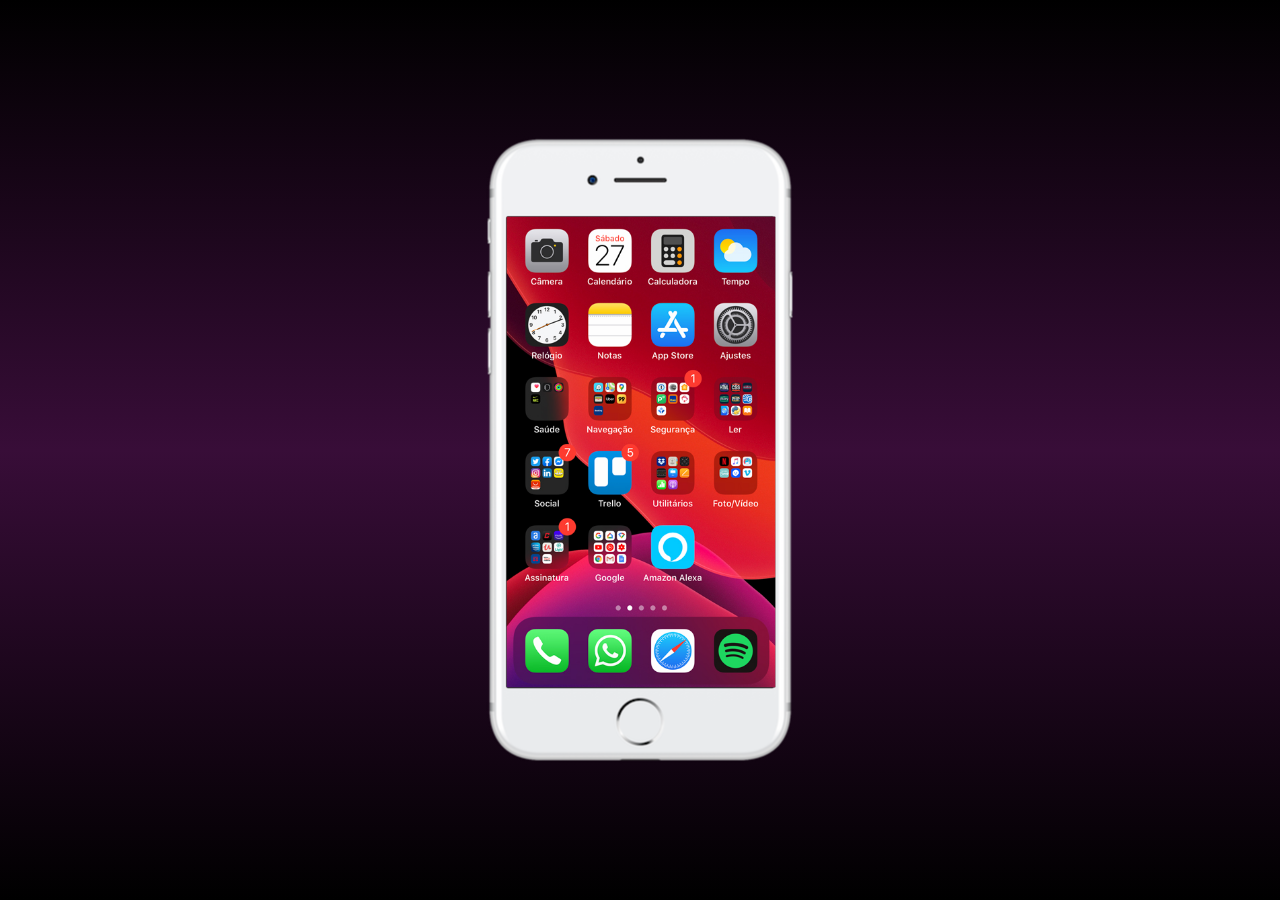
==== index.html @ 0a12bca2 "criei a tela home" ====
<!DOCTYPE html>
<html lang="pt-br">
<head>
    <meta charset="UTF-8">
    <meta name="viewport" content="width=device-width, initial-scale=1.0">
    <link rel="shortcut icon" href="favicon.ico" type="image/x-icon">
    <link rel="stylesheet" href="estilos/style.css">
    <title>Projeto Redes Sociais</title>
</head>
<body>
    <main>
        <section id="telefone">
            <iframe name="tela" id="tela" src="home.html" frameborder="0"></iframe>

        </section>
        <section id="redes-sociais">

        </section>
    </main>
</body>
</html>
---- estilos/style.css ----
@charset "UTF-8";

* {
    margin: 0px;
    padding: 0px;
    font-family: Arial, Helvetica, sans-serif;
}

html, body {
    height: 100vh;
    width: 100vw;

}

body {
    background: linear-gradient(black, rgb(56, 13, 56), black)
}

main {
    position: relative;
    height: 100vh;
}

section#telefone {
    position: absolute;
    top: 50%;
    left: 50%;
    transform: translate(-50%, -50%);

    height: 627px;
    width: 311px;
    background-color: blue;
    background: url(../imagens/frame-iphone.png) no-repeat;
}

iframe#tela {
    position: relative;
    top: 80px;
    left: 22px;
    width: 269px;
    height: 471px;
}
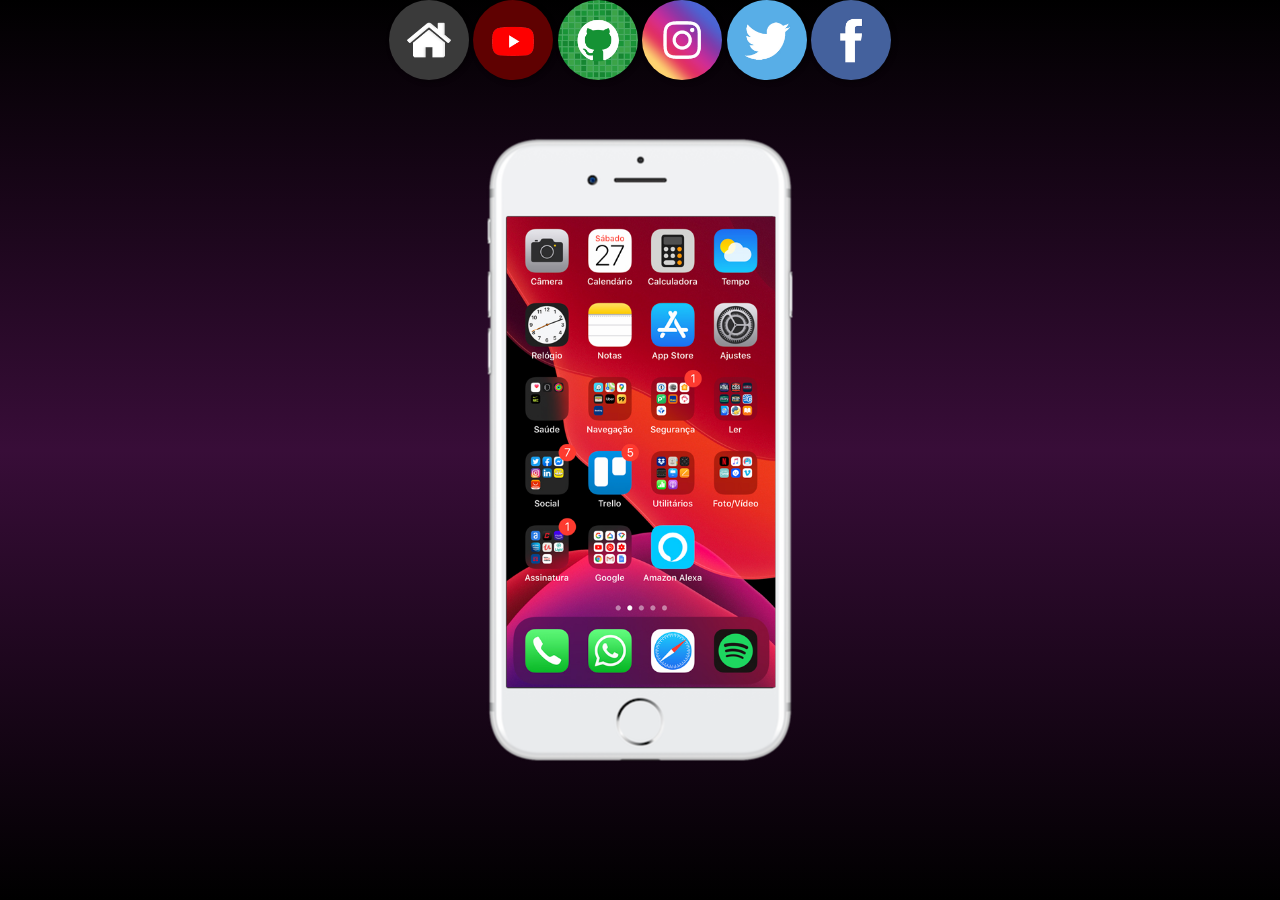
==== commit 5c52c49c: "a" ====
--- a/index.html
+++ b/index.html
@@ -14,7 +14,13 @@
 
         </section>
         <section id="redes-sociais">
-
+            <a href="home.html" target="tela"><img src="imagens/logo-home.jpg" alt=""></a>
+            <a href="#" target="tela"><img src="imagens/logo-youtube.jpg" alt=""></a>
+            <a href="#" target="tela"><img src="imagens/logo-github.jpg" alt=""></a>
+            <a href="#" target="tela"><img src="imagens/logo-instagram.jpg" alt=""></a>
+            <a href="#" target="tela"><img src="imagens/logo-twitter.jpg" alt=""></a>
+            <a href="#" target="tela"><img src="imagens/logo-facebook.jpg" alt=""></a>
+            
         </section>
     </main>
 </body>
--- a/estilos/style.css
+++ b/estilos/style.css
@@ -39,4 +39,23 @@
     left: 22px;
     width: 269px;
     height: 471px;
+}
+
+section#redes-sociais{
+    text-align: center;
+}
+
+section#redes-sociais img {
+    box-sizing: border-box;
+    width: 80px;
+    height: 80px;
+    border-radius: 50%;
+    box-shadow: 2px 2px 5px rgba(0, 0, 0, 0.400);
+}
+
+section#redes-sociais img:hover {
+    border: 2px solid white;
+    transform: translate(-3px, -3px);
+    box-shadow: 5px 5px 10px rgba(0, 0, 0, 0.548);
+    transition: transform .3s, border 2s;
 }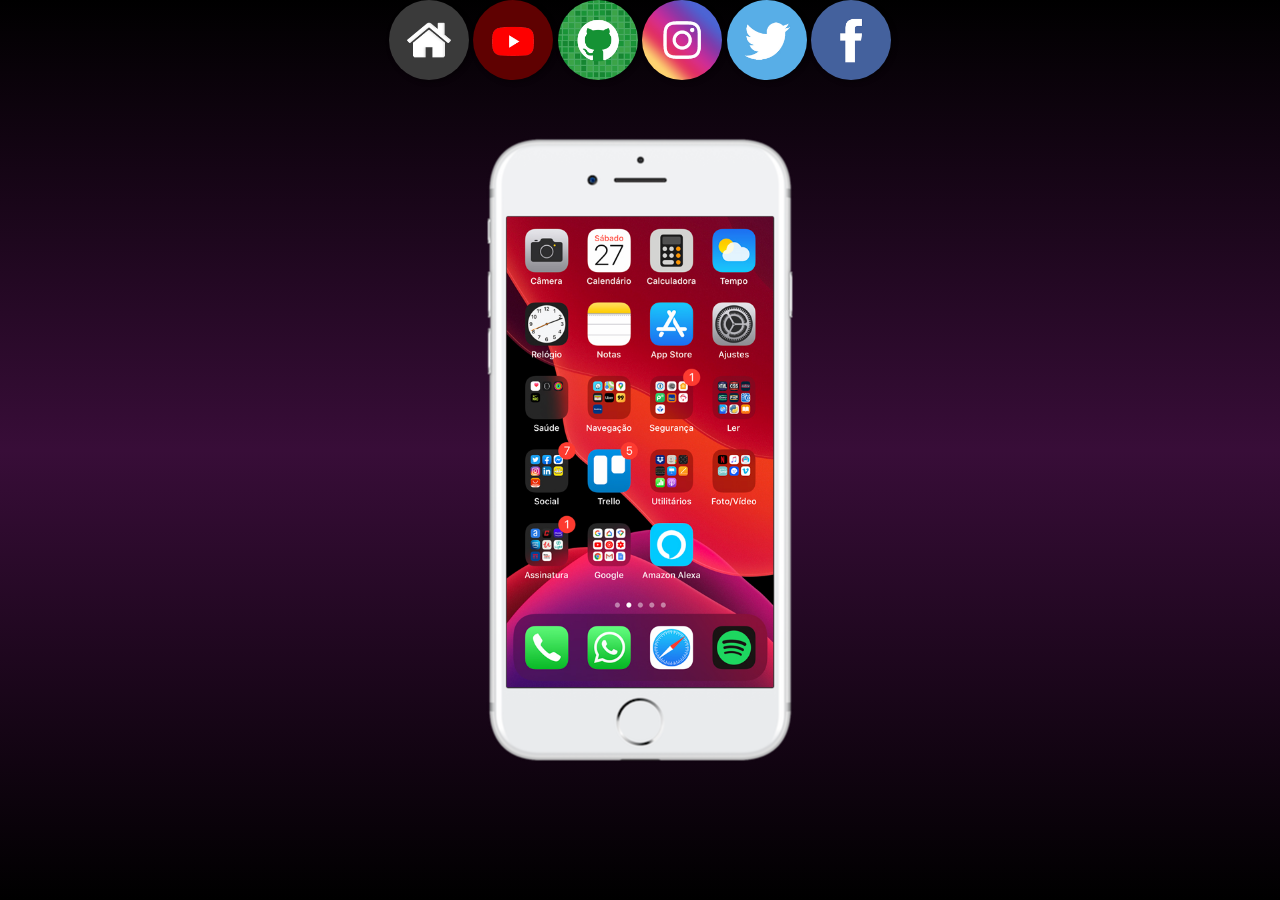
==== commit 4d6277c3: "dia 21/05 finalized" ====
--- a/index.html
+++ b/index.html
@@ -15,11 +15,11 @@
         </section>
         <section id="redes-sociais">
             <a href="home.html" target="tela"><img src="imagens/logo-home.jpg" alt=""></a>
-            <a href="#" target="tela"><img src="imagens/logo-youtube.jpg" alt=""></a>
-            <a href="#" target="tela"><img src="imagens/logo-github.jpg" alt=""></a>
-            <a href="#" target="tela"><img src="imagens/logo-instagram.jpg" alt=""></a>
-            <a href="#" target="tela"><img src="imagens/logo-twitter.jpg" alt=""></a>
-            <a href="#" target="tela"><img src="imagens/logo-facebook.jpg" alt=""></a>
+            <a href="youtube.html" target="tela"><img src="imagens/logo-youtube.jpg" alt=""></a>
+            <a href="github.html" target="tela"><img src="imagens/logo-github.jpg" alt=""></a>
+            <a href="instagram.html" target="tela"><img src="imagens/logo-instagram.jpg" alt=""></a>
+            <a href="twitter.html" target="tela"><img src="imagens/logo-twitter.jpg" alt=""></a>
+            <a href="facebook.html" target="tela"><img src="imagens/logo-facebook.jpg" alt=""></a>
             
         </section>
     </main>
--- a/estilos/style.css
+++ b/estilos/style.css
@@ -37,7 +37,7 @@
     position: relative;
     top: 80px;
     left: 22px;
-    width: 269px;
+    width: 267px;
     height: 471px;
 }
 
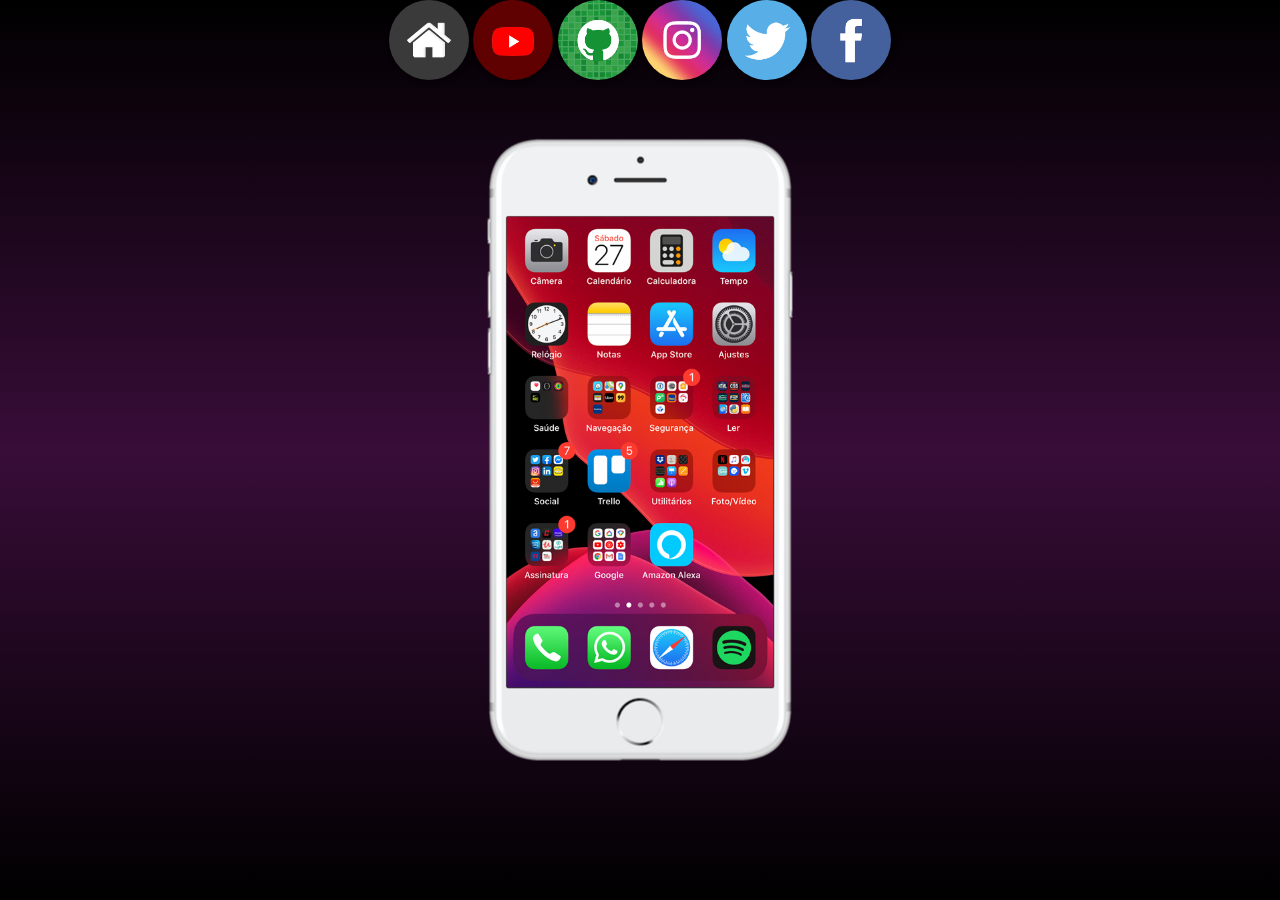
==== commit 27ea1203: "Update index.html" ====
--- a/index.html
+++ b/index.html
@@ -21,6 +21,7 @@
             <a href="twitter.html" target="tela"><img src="imagens/logo-twitter.jpg" alt=""></a>
             <a href="facebook.html" target="tela"><img src="imagens/logo-facebook.jpg" alt=""></a>
             
+            
         </section>
     </main>
 </body>
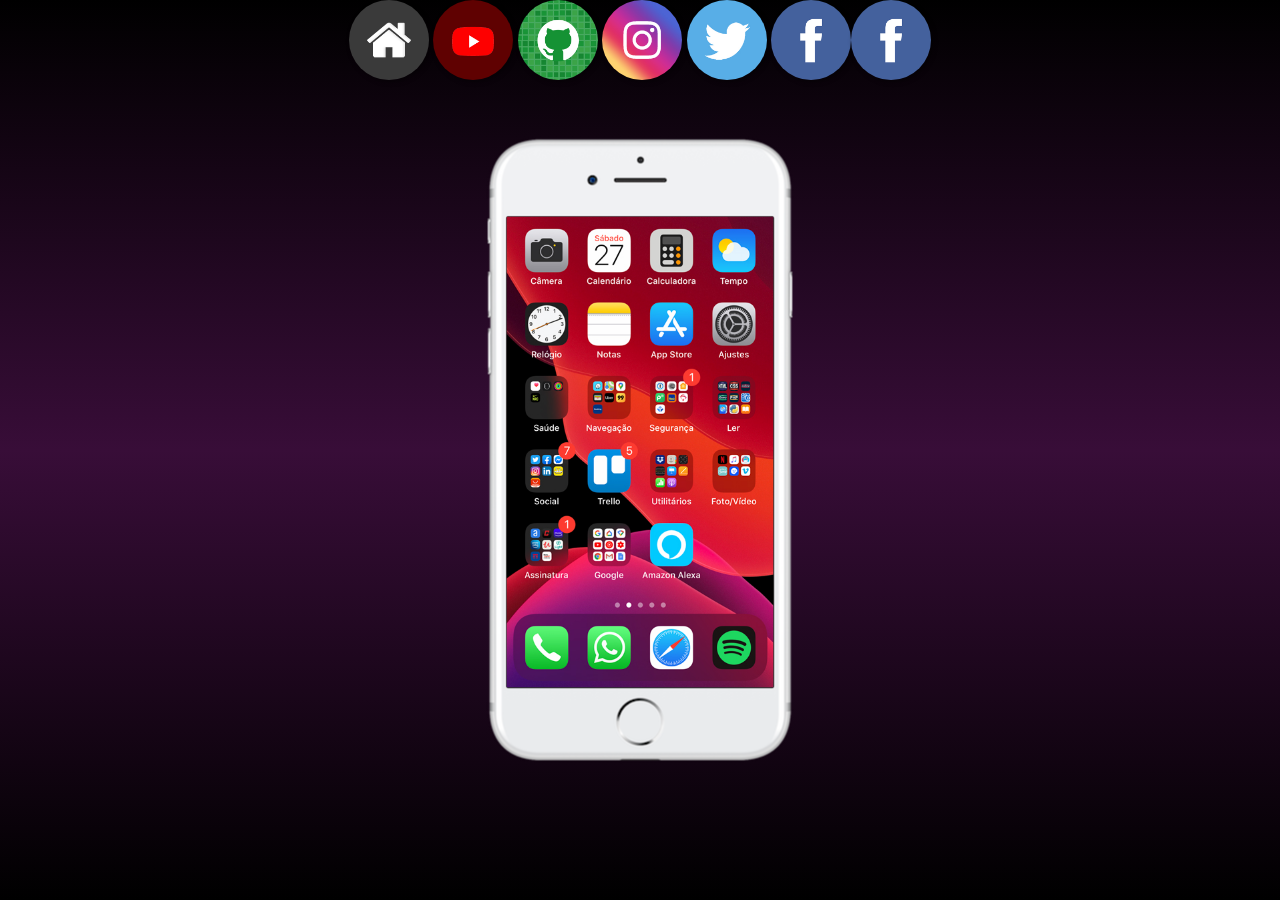
==== commit e7badfd0: "a" ====
--- a/index.html
+++ b/index.html
@@ -19,7 +19,7 @@
             <a href="github.html" target="tela"><img src="imagens/logo-github.jpg" alt=""></a>
             <a href="instagram.html" target="tela"><img src="imagens/logo-instagram.jpg" alt=""></a>
             <a href="twitter.html" target="tela"><img src="imagens/logo-twitter.jpg" alt=""></a>
-            <a href="facebook.html" target="tela"><img src="imagens/logo-facebook.jpg" alt=""></a>
+            <a href="facebook.html" target="tela"><img src="imagens/logo-facebook.jpg" alt=""></a><a href="facebook.html" target="tela"><img src="imagens/logo-facebook.jpg" alt=""></a>
             
             
         </section>
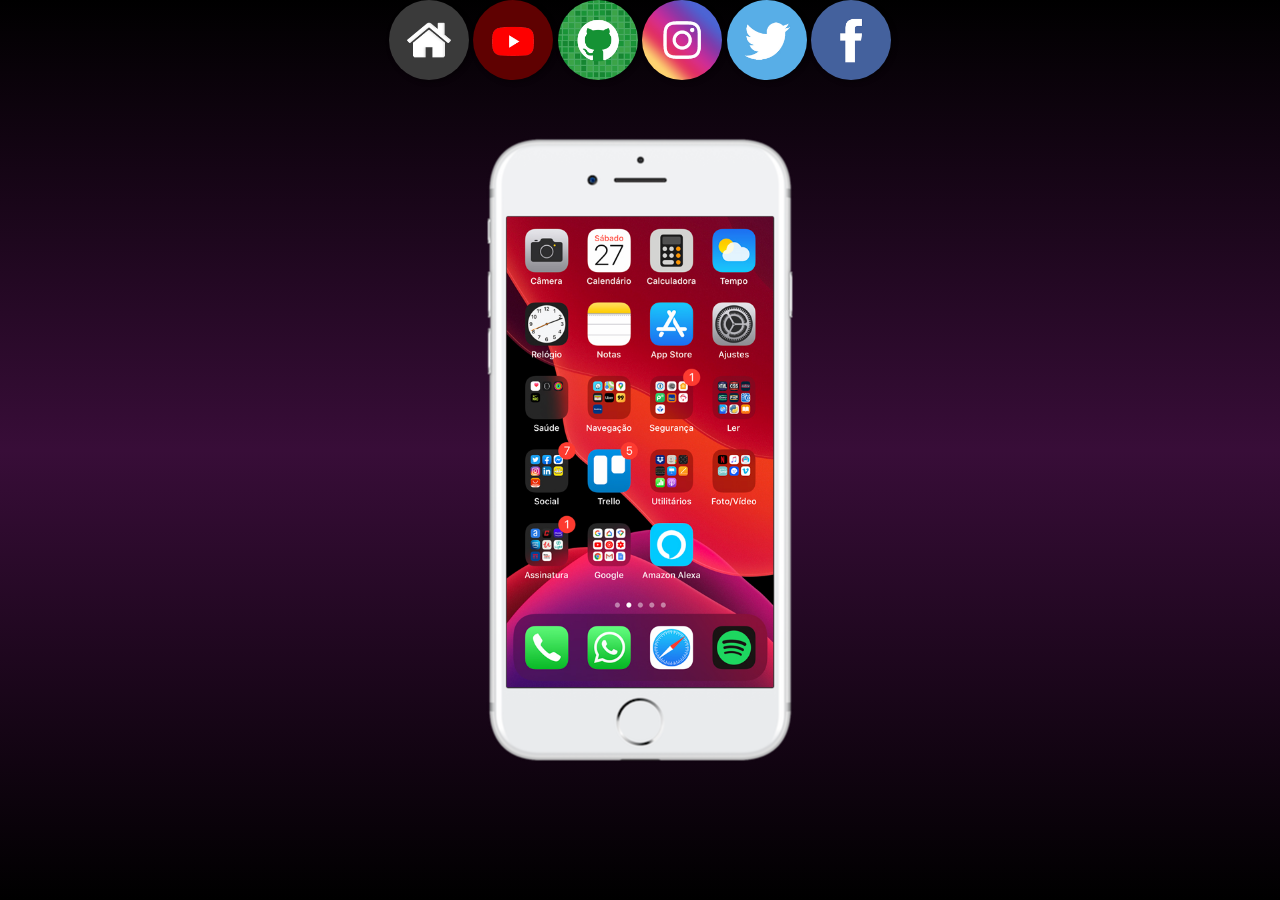
==== commit 65af79d7: "Update index.html" ====
--- a/index.html
+++ b/index.html
@@ -19,7 +19,7 @@
             <a href="github.html" target="tela"><img src="imagens/logo-github.jpg" alt=""></a>
             <a href="instagram.html" target="tela"><img src="imagens/logo-instagram.jpg" alt=""></a>
             <a href="twitter.html" target="tela"><img src="imagens/logo-twitter.jpg" alt=""></a>
-            <a href="facebook.html" target="tela"><img src="imagens/logo-facebook.jpg" alt=""></a><a href="facebook.html" target="tela"><img src="imagens/logo-facebook.jpg" alt=""></a>
+            <a href="facebook.html" target="tela"><img src="imagens/logo-facebook.jpg" alt=""></a>
             
             
         </section>
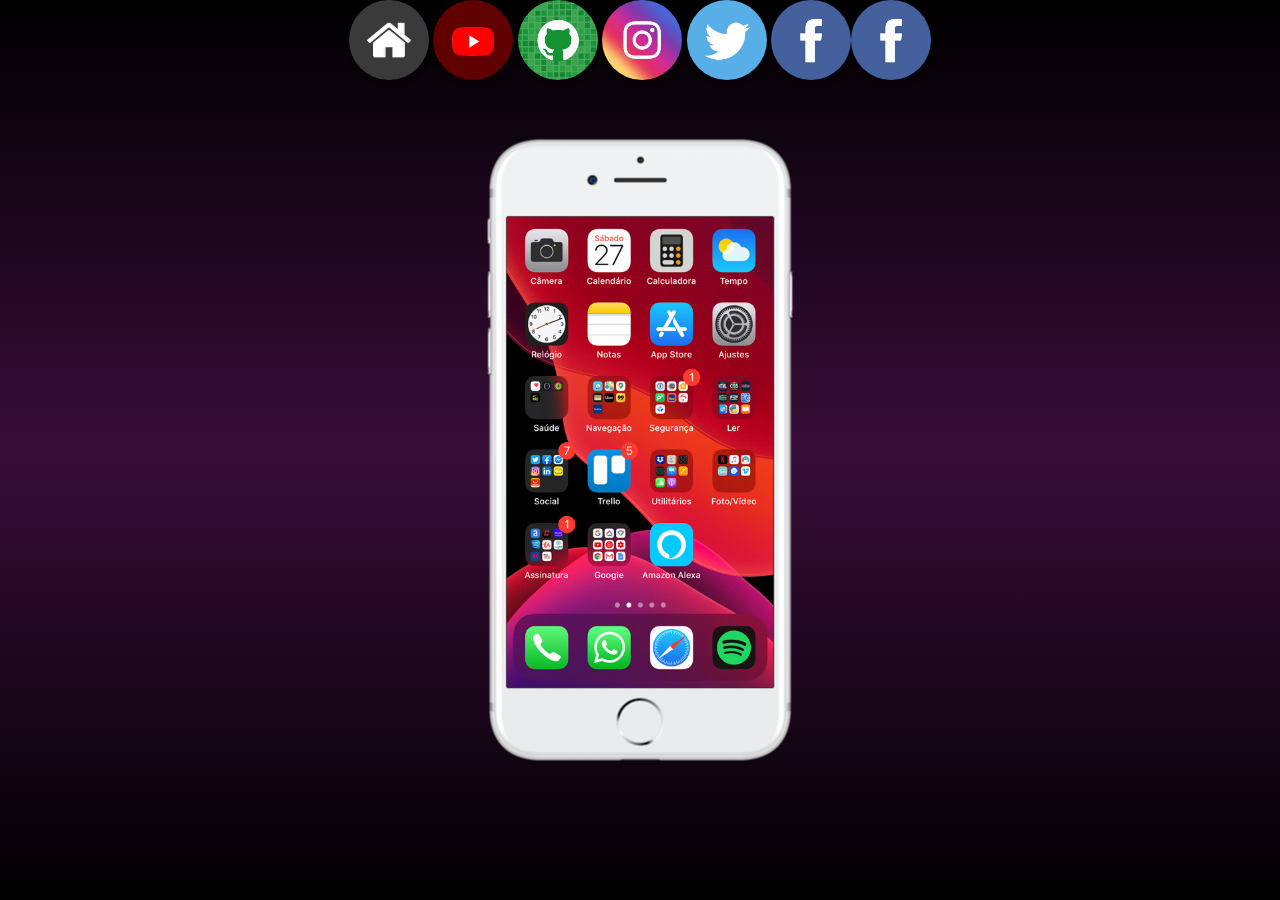
==== commit ac7108bd: "Update index.html" ====
--- a/index.html
+++ b/index.html
@@ -19,7 +19,7 @@
             <a href="github.html" target="tela"><img src="imagens/logo-github.jpg" alt=""></a>
             <a href="instagram.html" target="tela"><img src="imagens/logo-instagram.jpg" alt=""></a>
             <a href="twitter.html" target="tela"><img src="imagens/logo-twitter.jpg" alt=""></a>
-            <a href="facebook.html" target="tela"><img src="imagens/logo-facebook.jpg" alt=""></a>
+            <a href="facebook.html" target="tela"><img src="imagens/logo-facebook.jpg" alt=""></a><a href="facebook.html" target="tela"><img src="imagens/logo-facebook.jpg" alt=""></a>
             
             
         </section>
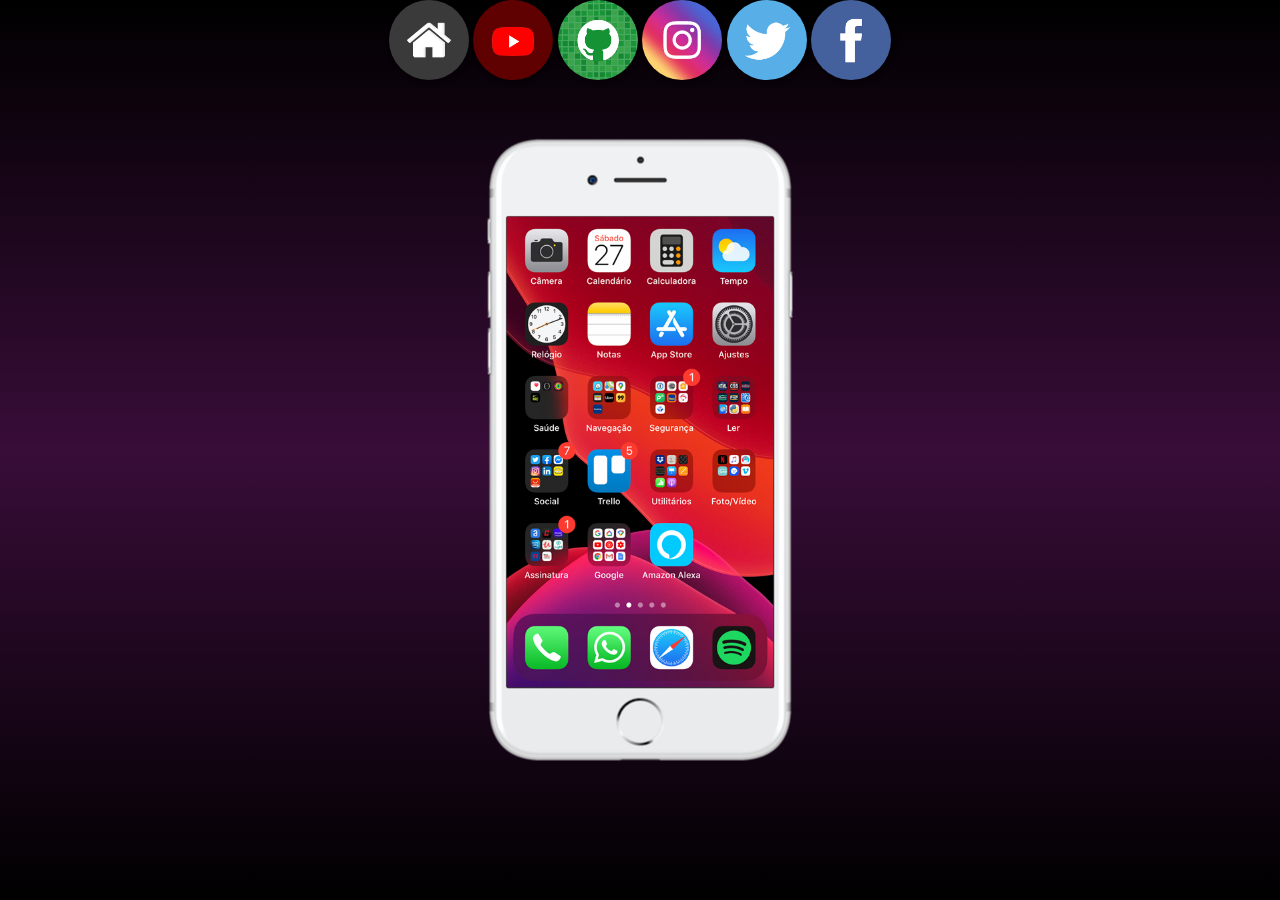
==== commit 4052f773: "Update index.html" ====
--- a/index.html
+++ b/index.html
@@ -19,7 +19,7 @@
             <a href="github.html" target="tela"><img src="imagens/logo-github.jpg" alt=""></a>
             <a href="instagram.html" target="tela"><img src="imagens/logo-instagram.jpg" alt=""></a>
             <a href="twitter.html" target="tela"><img src="imagens/logo-twitter.jpg" alt=""></a>
-            <a href="facebook.html" target="tela"><img src="imagens/logo-facebook.jpg" alt=""></a><a href="facebook.html" target="tela"><img src="imagens/logo-facebook.jpg" alt=""></a>
+            <a href="facebook.html" target="tela"><img src="imagens/logo-facebook.jpg" alt=""></a>
             
             
         </section>
